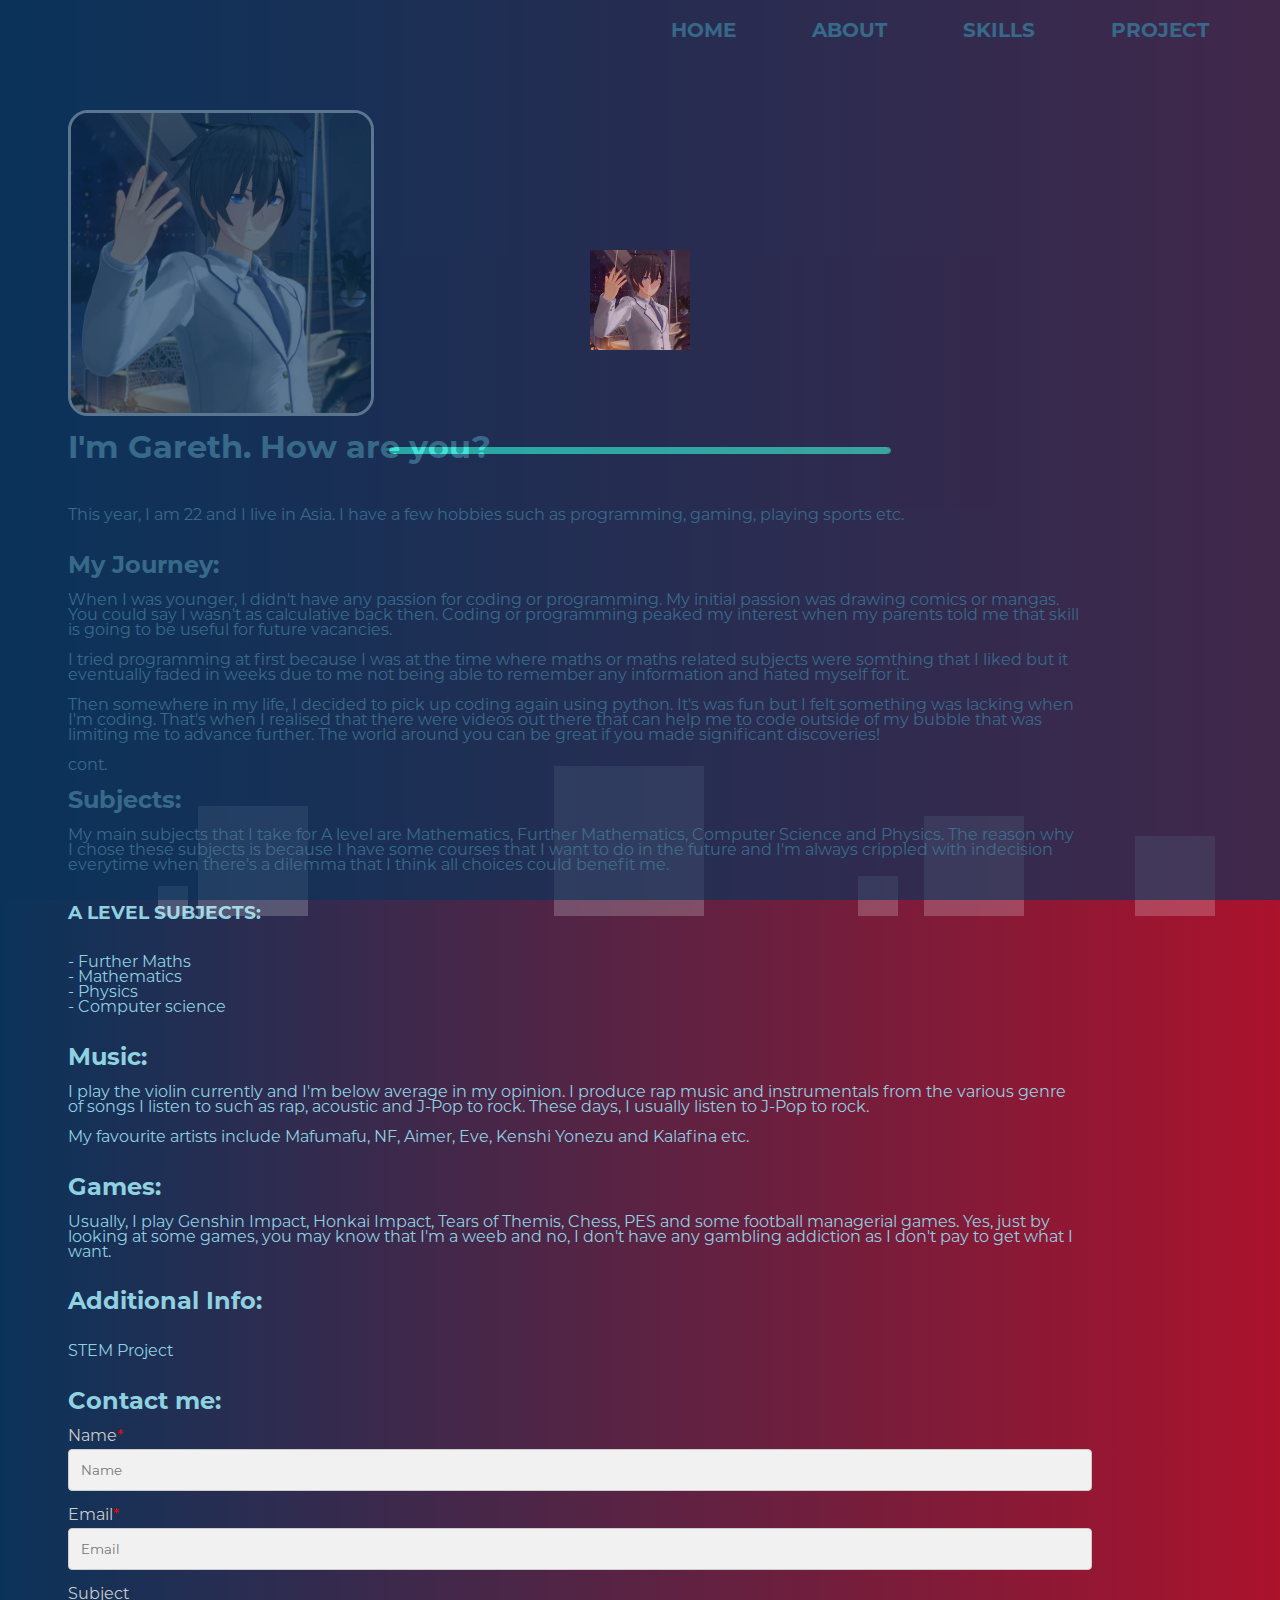
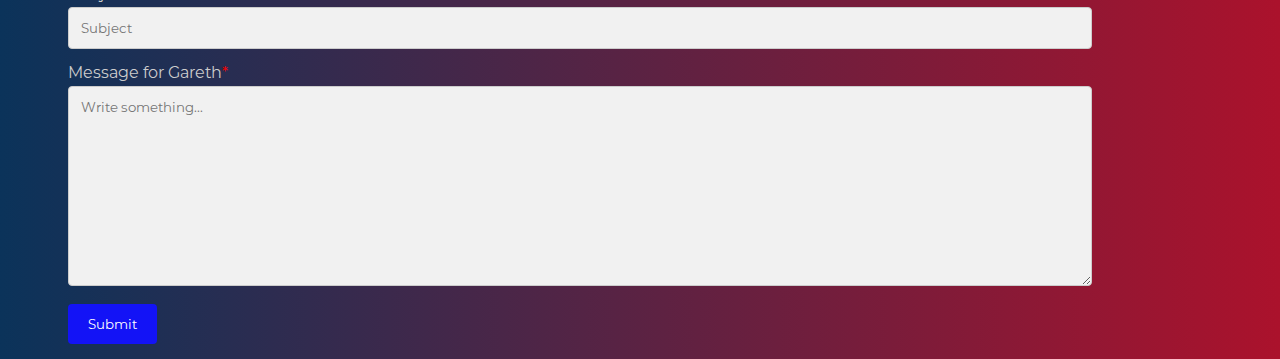
==== about.html @ dc4b903e "Update about.html" ====
<!DOCTYPE html>
<html>
    <head>
        <link rel='stylesheet' type='text/css' href='style/style.css'>
        <link rel='shortcut icon' type='image/jpg' href='static/logo.jpg'/>
        <meta name='author' content='GKZY'>
        <meta name='description' content='info and background about myself'/>
        <meta name='keywords' content='GKZY, portfolio, python, javascript, renpy, automation, snake, programming, about'>
        <meta name='robots' content=', follow'>
        <script src='https://cdn.jsdelivr.net/npm/jquery@3.2.1/dist/jquery.min.js'></script>
        <script src='script/contact.js'></script>
        <script src='script/preloader.js'></script>
        <script src='script/scrolling.js'></script>
        <script async src="https://www.googletagmanager.com/gtag/js?id=G-BZV0Y616GM"></script>
        <script>
            window.dataLayer = window.dataLayer || [];
            function gtag(){dataLayer.push(arguments);}
            gtag('js', new Date());

            gtag('config', 'G-BZV0Y616GM');
            window.onbeforeunload = function(){
                window.scrollTo(0,0);
            }
            $(window).on('load', async function(){
                disableScroll();
                await move('loader');
                let date = new Date();
                let year = date.getFullYear();
                let age = (year) - 2004;

                document.getElementById('age').innerText = age;
                $(".loader-wrapper").fadeOut('slow');
                enableScroll();
            });
        </script>
        <title>About</title>
        <style>
            input[type=text], select, textarea{
                width: 100%;
                padding: 12px;
                border: 1px solid #ccc;
                border-radius: 4px;
                box-sizing: border-box;
                margin-top: 6px;
                margin-bottom: 16px;
                resize: vertical;
                background-color: #f1f1f1;
            }

            input[type=submit]{
                background-color: #1313F6;
                color: black;
                padding: 12px 20px;
                border: none;
                border-radius: 4px;
                cursor: pointer;
            }

            input[type=submit]:hover{
                background-color: #0D0DAF;
            }

            input{
                font-family: 'montserrat';
            }

            .container{
                color: #ccc;
                font-family: 'montserrat';
            }

            .card{
                line-height:15px;
                padding-left:15px;
                width:80%;
            }

            #pfp{
                width:300px;
                border:3px solid #fafafa;
                border-radius:20px;
            }

            @media screen and (max-width: 700px){
                .card{
                    width:95%;
                }
                #pfp{
                    width:280px;
                }
            }
        </style>
    </head>
    <body>
        <ul class="box-area">
            <li></li>
            <li></li>
            <li></li>
            <li></li>
            <li></li>
            <li></li>
        </ul>
        <nav>
            <ul>
                <li><a href='./index.html'>Home</a></li>
                <li><a href='./about.html'>About</a></li>
                <li><a href='./skills.html'>Skills</a></li>
                <li><a href='./project.html'>Project</a></li>
            </ul>
        </nav>
        <br><br>
        <div class='card' style='padding-left:60px'>
            <img src='static/VFigure.jpg' id='pfp'>
            <h1>I'm Gareth. How are you? </h1>
            <br>
            <p style='font-family: montserrat;;'>
                This year, I am <span id='age'></span> and I live in Asia. I have a few hobbies such as programming, gaming, playing sports etc.
                <br><br>
                <h2>My Journey:</h2>
                When I was younger, I didn't have any passion for coding or programming. My initial passion was drawing comics or mangas. You could say I wasn't as calculative
                back then. Coding or programming peaked my interest when my parents told me that skill is going to be useful for future vacancies.
                <br><br>
                I tried programming at first because I was at the time where maths or maths related subjects were somthing that I liked 
                but it eventually faded in weeks due to me not being able to remember any information and hated myself for it. 
                <br><br>
                Then somewhere in my life, I decided to pick up coding again using python. It's was fun but I felt something was lacking when I'm coding.
                That's when I realised that there were videos out there that can help me to code outside of my bubble that was limiting me to advance further.
                The world around you can be great if you made significant discoveries!
                <br><br>
                cont.
                <h2>Subjects:</h2>
                My main subjects that I take for A level are Mathematics, Further Mathematics, Computer Science and Physics. The reason why I chose these subjects
                is because I have some courses that I want to do in the future and I'm always crippled with indecision everytime when there's a dilemma that I think
                all choices could benefit me. 
                <br><br>
                <h3>A LEVEL SUBJECTS:</h3>
                <br>
                - Further Maths
                <br>
                - Mathematics
                <br>
                - Physics
                <br>
                - Computer science
                <br><br>
                <h2>Music:</h2>
                I play the violin currently and I'm below average in my opinion. I produce
                rap music and instrumentals from the various genre of songs I listen to such as
                rap, acoustic and J-Pop to rock. These days, I usually listen to J-Pop to rock.
                <br><br> My favourite artists include Mafumafu, NF, Aimer, Eve, Kenshi Yonezu and Kalafina etc.
                <br><br>
                <h2>Games:</h2>
                Usually, I play Genshin Impact, Honkai Impact, Tears of Themis, Chess, PES and some football managerial games.
                Yes, just by looking at some games, you may know that I'm a weeb and no, I don't have any gambling addiction as I don't pay to get what I want.
                <br><br>
                <h2>Additional Info:</h2>
                <br>
                STEM Project
                <br><br>
                <h2>Contact me:</h2>
                <div class="container" style="width:80%; position:absolute;">
                <form action="https://formspree.io/f/mnqwnroo" method="POST">
                    
                <label for="name">Name<span style='color:red'>*</span></label>
                <input type="text" name="name" class="name" placeholder="Name">
                
                <label for="Email">Email<span style='color:red'>*</span></label>
                <input type="text" name="Email" class="Email" placeholder="Email">

                <label for="subject">Subject<span style='color:red'></span></label>
                <input type="text" name="subject" class="subject" placeholder="Subject">

                <label for="Message">Message for Gareth<span style='color:red'>*</label>
                <textarea type='text' name='Message' class="Message" placeholder="Write something..." style="height:200px;font-family:montserrat"></textarea>

                <input type="submit" value="Submit" class="submit" style='color:white;'>
                <br><br>
                <div class='status' style='color:red;font-size:smaller'></div>
                </form>
                </div>         
            </p>
        </div>
        <br>
        <div class="loader-wrapper">
            <img src='static/VFigure.jpg' class='loader-image'>
            <span class="loader"><span class="loader-inner" id='loader'></span></span>
        </div>
    </body>
</html>
---- style/style.css ----
@font-face{
    font-family: "Default_SC";
    src: url("../font/ja-jp.ttf")
}
@font-face{
    font-family: "montserrat-bold";
    src: url("../font/Montserrat-Bold.otf")
}
@font-face{
    font-family: "montserrat";
    src: url("../font/Montserrat-Regular.otf")
}
@font-face {
    font-family: "lba";
    src: url("../font/LaBelleAurore-Regular.woff2");
}
html{
    overflow: scroll;
    overflow-x: hidden;
}
::-webkit-scrollbar{
    width: 0;/*remove scrollbar space*/
    background: transparent;/*make scrollbar invisible*/
}
html > div[style] {
    /*disables pop out video*/
    display: none !important;
}

body {
    background: linear-gradient(to left, #AB122C, #0B335A);
    color: #90D1E0;
    font-family: montserrat;
    -webkit-touch-callout: none; /*ios safari*/
    -webkit-user-select: none;/*safari*/
    -khtml-user-select: none;/*Konqueror HTML*/
    -moz-user-select: none;/*Old version of firefox*/
    -ms-user-select: none; /*internet explorer or edge*/
    user-select: none; /*non prefixed version. Currently supported by chrome, edge, opera and firefox*/
}

a:link{
    text-decoration: none;
}

a:visited{
    text-decoration: none;
}

a:hover{
    text-decoration: none;
}
a:active{
    text-decoration: none;
}

nav{
    z-index: 2;
	display: flex;
	font-family: "montserrat-bold";
	font-size: 20px;
	width: 95%;
	justify-content: right;
	padding-bottom: 20px;
}
nav ul{
    margin: 0;
    padding: 0;
    list-style: none;
}

nav li{
    display: inline-block;
    margin-left:  70px;
    padding-top: 10px;
    padding-bottom: 10px;
    position: relative;
}

nav a{
    text-decoration: none;
    text-transform: uppercase;
    color: #90D1E0;
}

nav a:hover{
    color: white;
}

nav a:not(.active)::before{
    content:"";
    display: block;
    position: absolute;
    height: 5px;
    width: 0%;
    background-color: #1AEAD4;
    top: 0%;
    transition: all ease-in-out 300ms;
}

nav a:not(.active):hover::before{
    width: 100%;
}

.active{
    color: white;
}

.active::before{
    content:"";
    display: block;
    background-color: #1AEAD4;
    height: 5px;
    width: 100%;
    top: 0;
    position: absolute;
}

.loader-wrapper{
    z-index: 100;
    width: 100%;
    height: 100%;
    position: fixed;
    top: 0;
    left: 0;
    background-color: #0B335A;
    display: flex;
    justify-content: center;
    align-items: center;
}

.loader{
    z-index: 101;
    display: inline-block;
    border: 1px solid #1AEAD4;
    position: relative;
    border-radius: 50px;
    width: 500px;
    height: 5px;
    animation: loader 5s infinite ease;
}

.loader-inner{
    vertical-align: top;
    display: inline-block;
    height: 100%;
    background-color: #1AEAD4;
    border-radius: 50px;
    animation: loader-inner 5s infinite ease-in;
}

.loader-image{
    margin: 0 auto;
    top: 250px;
    justify-content: center;
    position: absolute;
    width: 100px;
    height: 100px;
}

h1,
h2,
h3{
    font-family: "montserrat-bold";
}

.box-area{
    position: absolute;
    top: 0;
    left: 0;
    width: 100%;
    height: 100%;
    overflow: hidden;
}

.box-area li{
    position: absolute;
    display: block;
    list-style: none;
    width: 100%;
    height: 100%;
    background: rgba(255,255,255,0.2);
    animation: animate 20s linear infinite;
    bottom: 0px;
}

.box-area li:nth-child(1){
    left: 86%;
    width: 80px;
    height: 80px;
    animation-delay: 0s;
}

.box-area li:nth-child(2){
    left: 12%;
    width: 30px;
    height: 30px;
    animation-delay: 1.5s;
    animation-duration: 10s;
}

.box-area li:nth-child(3){
    left: 70%;
    width: 100px;
    height: 100px;
    animation-delay: 0s;
    animation-duration: 5.5s;
}

.box-area li:nth-child(4){
    left: 42%;
    width: 150px;
    height: 150px;
    animation-delay: 0s;
    animation-duration: 15s;
}

.box-area li:nth-child(5){
    left: 65%;
    width: 40px;
    height: 40px;
    animation-delay: 0s;
}

.box-area li:nth-child(6){
    left: 15%;
    width: 110px;
    height: 110px;
    animation-delay: 3.5s;
}

@keyframes animate{
    0%{
        transform: translateY(0) rotate(0deg);
        opacity: 1;
    }
    100%{
        transform: translateY(-800px) rotate(360deg);
        opacity: 0;
    }
}
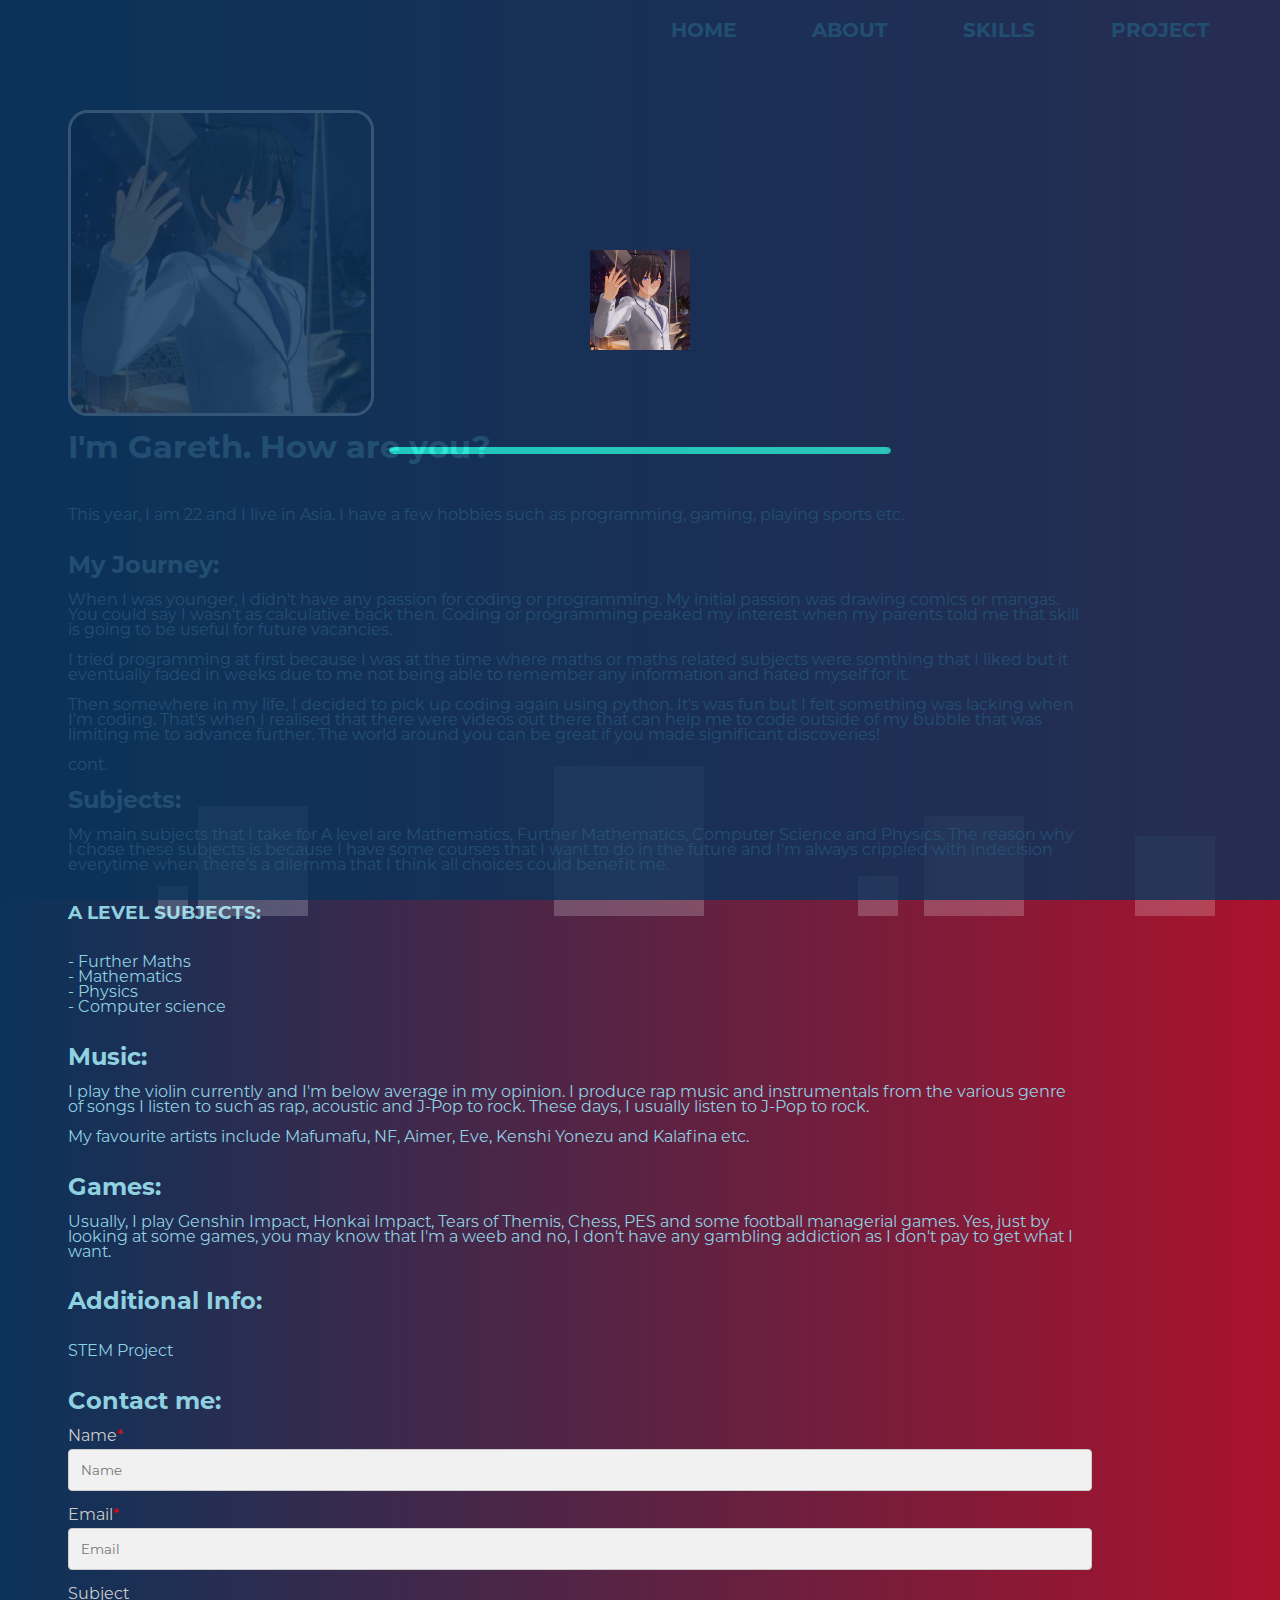
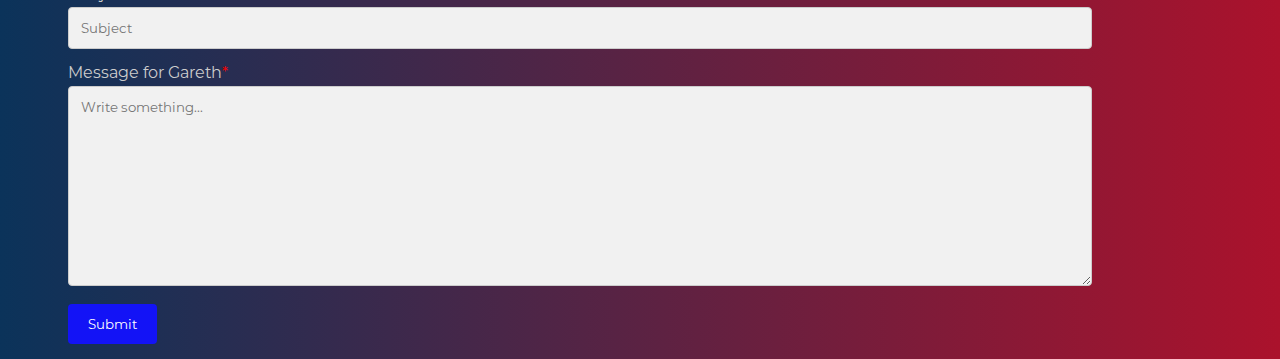
==== commit 88983551: "Update about.html" ====
--- a/about.html
+++ b/about.html
@@ -92,7 +92,7 @@
         </style>
     </head>
     <body>
-        <ul class="box-area">
+       <ul class="box-area">
             <li></li>
             <li></li>
             <li></li>
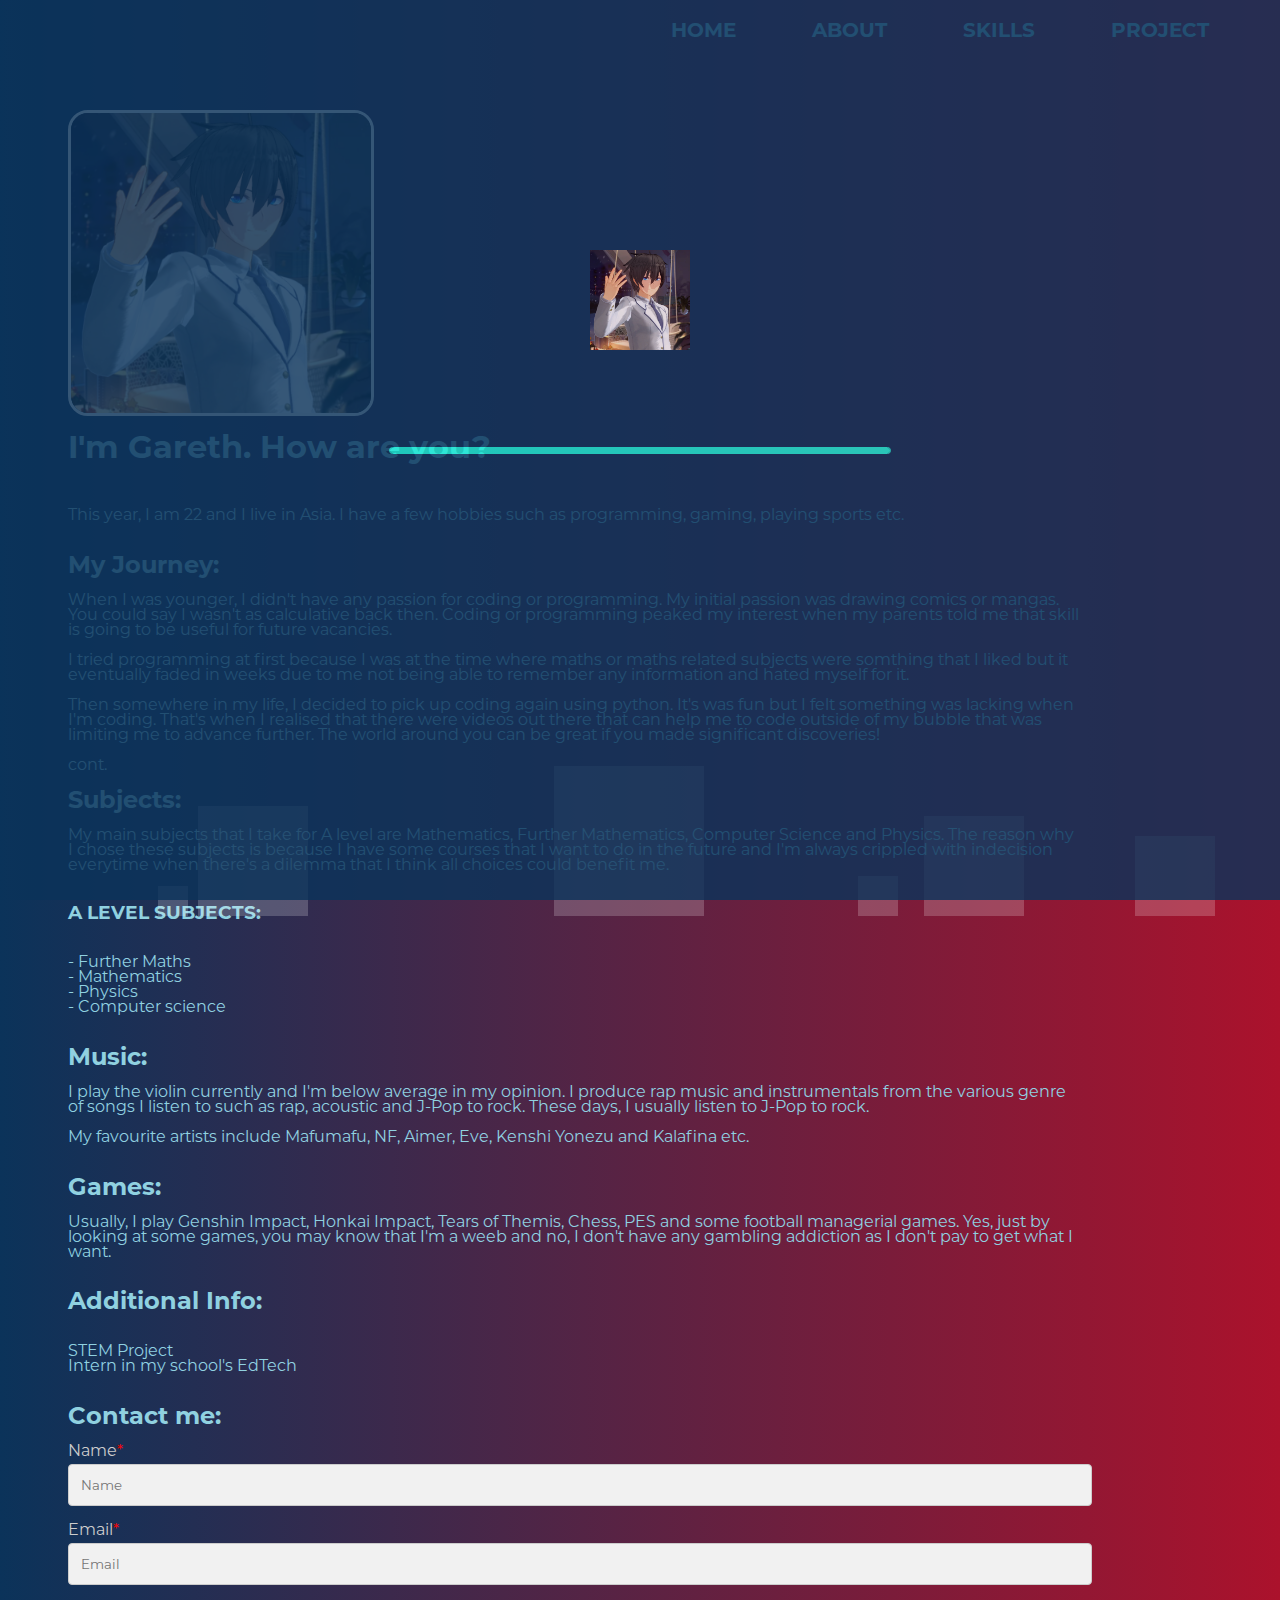
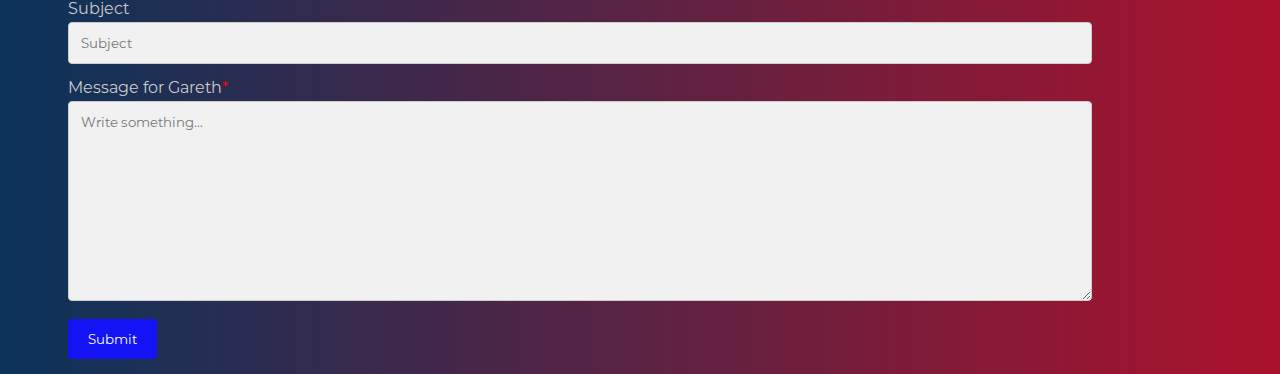
==== commit 468c5b5b: "Update about.html" ====
--- a/about.html
+++ b/about.html
@@ -156,6 +156,8 @@
                 <h2>Additional Info:</h2>
                 <br>
                 STEM Project
+                <br>
+                Intern in my school's EdTech
                 <br><br>
                 <h2>Contact me:</h2>
                 <div class="container" style="width:80%; position:absolute;">
--- a/style/style.css
+++ b/style/style.css
@@ -219,7 +219,7 @@
     left: 65%;
     width: 40px;
     height: 40px;
-    animation-delay: 0s;
+    animation-delay: 1s;
 }
 
 .box-area li:nth-child(6){
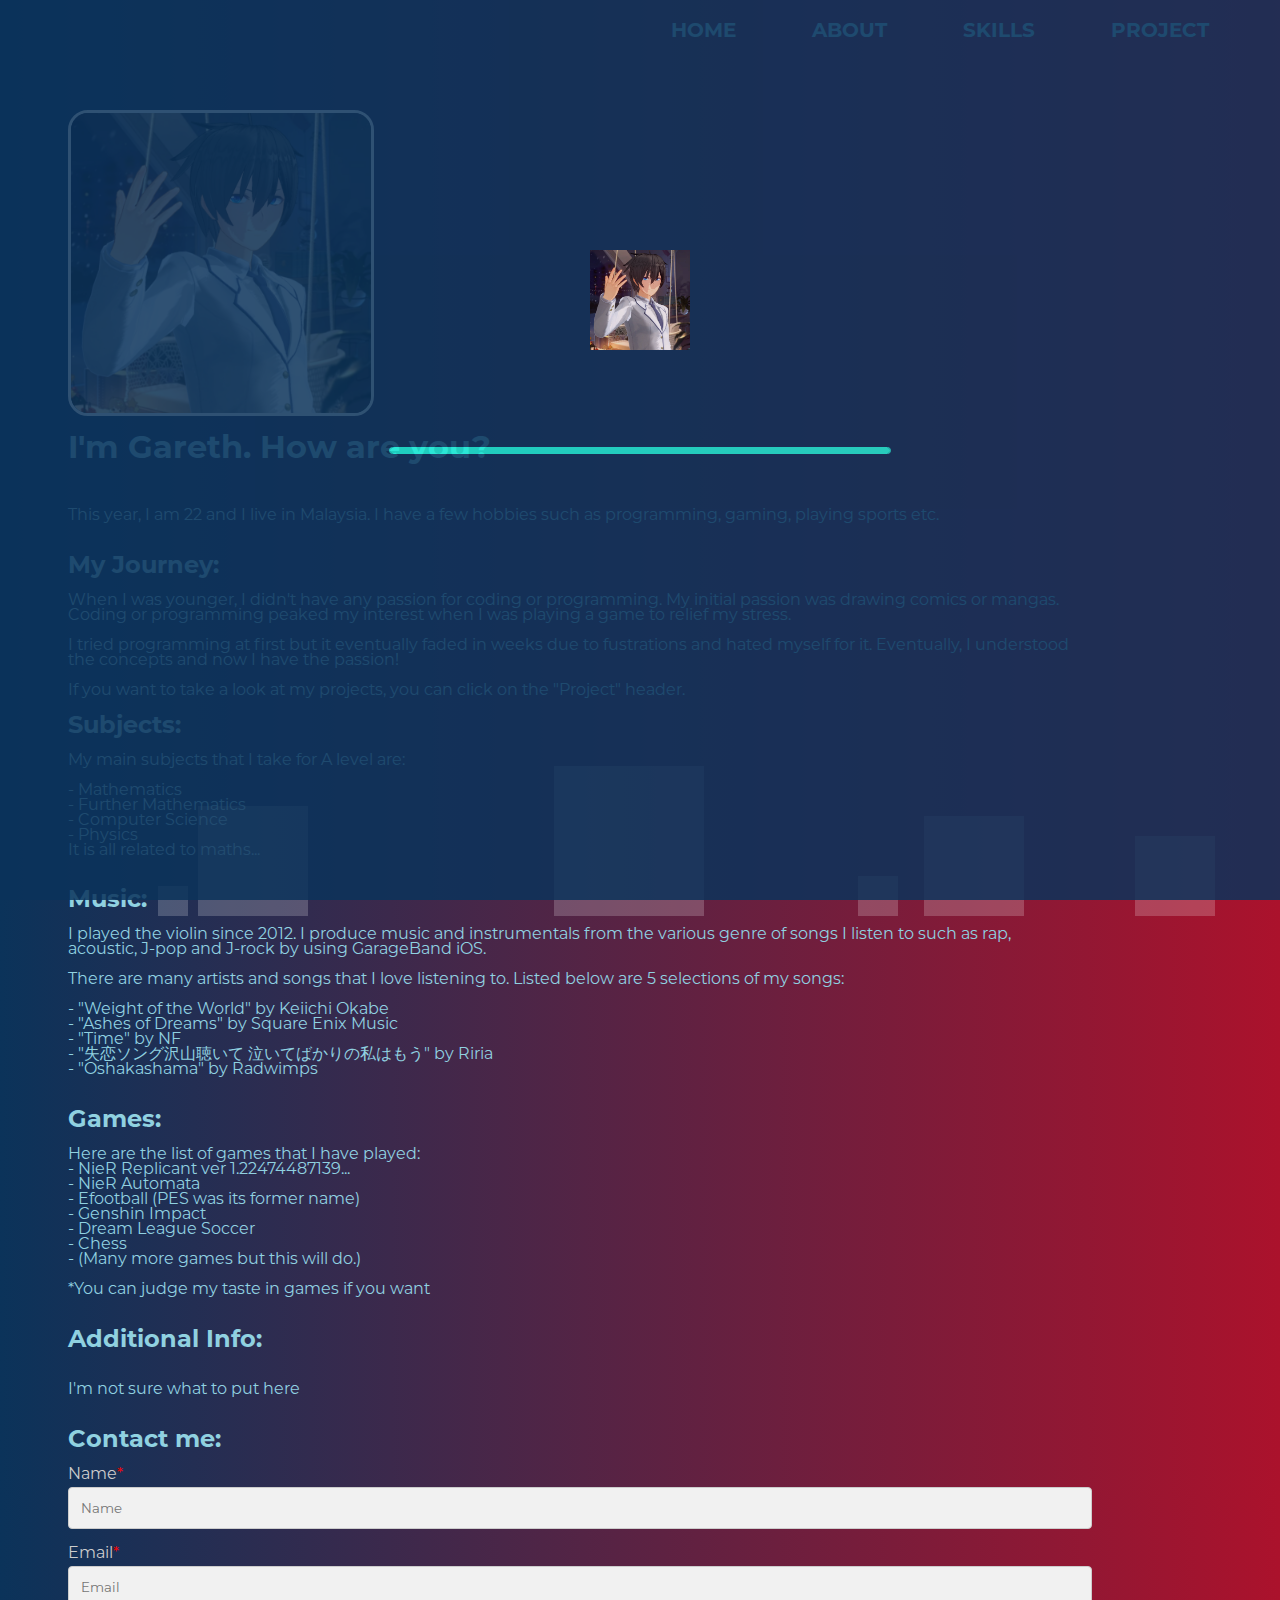
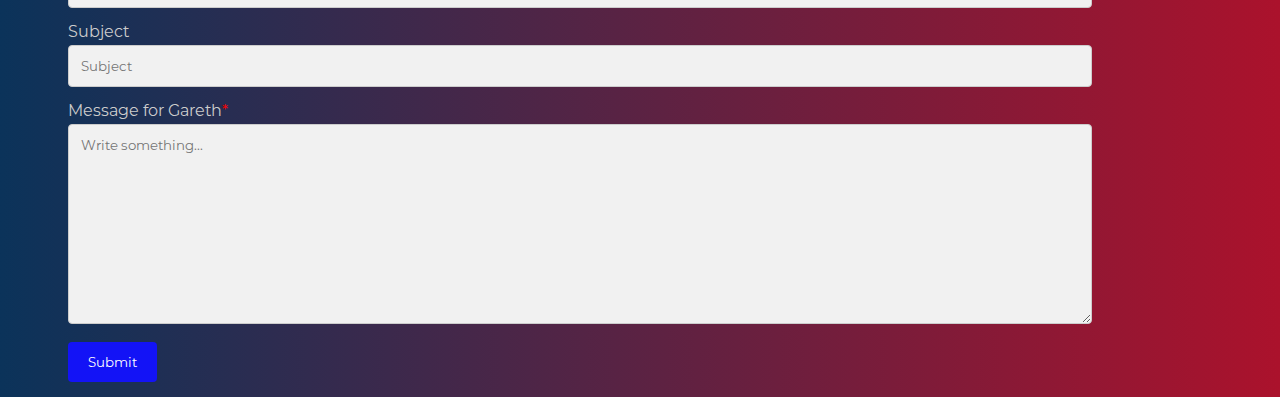
==== commit 81e65063: "Update about.html" ====
--- a/about.html
+++ b/about.html
@@ -11,13 +11,13 @@
         <script src='script/contact.js'></script>
         <script src='script/preloader.js'></script>
         <script src='script/scrolling.js'></script>
-        <script async src="https://www.googletagmanager.com/gtag/js?id=G-BZV0Y616GM"></script>
+        <script async src='https://www.googletagmanager.com/gtag/js?id=G-H6ST10QSZH'></script>
         <script>
             window.dataLayer = window.dataLayer || [];
             function gtag(){dataLayer.push(arguments);}
             gtag('js', new Date());
 
-            gtag('config', 'G-BZV0Y616GM');
+            gtag('config', 'G-H6ST10QSZH');
             window.onbeforeunload = function(){
                 window.scrollTo(0,0);
             }
@@ -92,7 +92,7 @@
         </style>
     </head>
     <body>
-       <ul class="box-area">
+        <ul class="box-area">
             <li></li>
             <li></li>
             <li></li>
@@ -114,50 +114,68 @@
             <h1>I'm Gareth. How are you? </h1>
             <br>
             <p style='font-family: montserrat;;'>
-                This year, I am <span id='age'></span> and I live in Asia. I have a few hobbies such as programming, gaming, playing sports etc.
+                This year, I am <span id='age'></span> and I live in Malaysia. I have a few hobbies such as programming, gaming, playing sports etc.
                 <br><br>
                 <h2>My Journey:</h2>
-                When I was younger, I didn't have any passion for coding or programming. My initial passion was drawing comics or mangas. You could say I wasn't as calculative
-                back then. Coding or programming peaked my interest when my parents told me that skill is going to be useful for future vacancies.
-                <br><br>
-                I tried programming at first because I was at the time where maths or maths related subjects were somthing that I liked 
-                but it eventually faded in weeks due to me not being able to remember any information and hated myself for it. 
-                <br><br>
-                Then somewhere in my life, I decided to pick up coding again using python. It's was fun but I felt something was lacking when I'm coding.
-                That's when I realised that there were videos out there that can help me to code outside of my bubble that was limiting me to advance further.
-                The world around you can be great if you made significant discoveries!
-                <br><br>
-                cont.
+                When I was younger, I didn't have any passion for coding or programming. My initial passion was drawing comics or mangas. Coding or
+                programming peaked my interest when I was playing a game to relief my stress.
+                <br><br>
+                I tried programming at first but it eventually faded in weeks due to fustrations and hated myself for it. Eventually, I understood the
+                concepts and now I have the passion!
+                <br><br>
+                If you want to take a look at my projects, you can click on the "Project" header.
                 <h2>Subjects:</h2>
-                My main subjects that I take for A level are Mathematics, Further Mathematics, Computer Science and Physics. The reason why I chose these subjects
-                is because I have some courses that I want to do in the future and I'm always crippled with indecision everytime when there's a dilemma that I think
-                all choices could benefit me. 
-                <br><br>
-                <h3>A LEVEL SUBJECTS:</h3>
-                <br>
-                - Further Maths
-                <br>
-                - Mathematics
+                My main subjects that I take for A level are:
+                <br><br>
+                - Mathematics 
+                <br>
+                - Further Mathematics 
+                <br>
+                - Computer Science
                 <br>
                 - Physics
                 <br>
-                - Computer science
+                It is all related to maths...
                 <br><br>
                 <h2>Music:</h2>
-                I play the violin currently and I'm below average in my opinion. I produce
-                rap music and instrumentals from the various genre of songs I listen to such as
-                rap, acoustic and J-Pop to rock. These days, I usually listen to J-Pop to rock.
-                <br><br> My favourite artists include Mafumafu, NF, Aimer, Eve, Kenshi Yonezu and Kalafina etc.
+                I played the violin since 2012. I produce
+                music and instrumentals from the various genre of songs I listen to such as
+                rap, acoustic, J-pop and J-rock by using GarageBand iOS.
+                <br><br> 
+                There are many artists and songs that I love listening to. Listed below are 5 selections of my songs:
+                <br><br>
+                - "Weight of the World" by Keiichi Okabe
+                <br>
+                - "Ashes of Dreams" by Square Enix Music
+                <br>
+                - "Time" by NF
+                <br>
+                - "失恋ソング沢山聴いて 泣いてばかりの私はもう" by Riria
+                <br>
+                - "Oshakashama" by Radwimps
                 <br><br>
                 <h2>Games:</h2>
-                Usually, I play Genshin Impact, Honkai Impact, Tears of Themis, Chess, PES and some football managerial games.
-                Yes, just by looking at some games, you may know that I'm a weeb and no, I don't have any gambling addiction as I don't pay to get what I want.
+                Here are the list of games that I have played:
+                <br>
+                - NieR Replicant ver 1.22474487139...
+                <br>
+                - NieR Automata
+                <br>
+                - Efootball (PES was its former name)
+                <br>
+                - Genshin Impact
+                <br>
+                - Dream League Soccer
+                <br>
+                - Chess
+                <br>
+                - (Many more games but this will do.)
+                <br><br>
+                *You can judge my taste in games if you want
                 <br><br>
                 <h2>Additional Info:</h2>
                 <br>
-                STEM Project
-                <br>
-                Intern in my school's EdTech
+                I'm not sure what to put here
                 <br><br>
                 <h2>Contact me:</h2>
                 <div class="container" style="width:80%; position:absolute;">
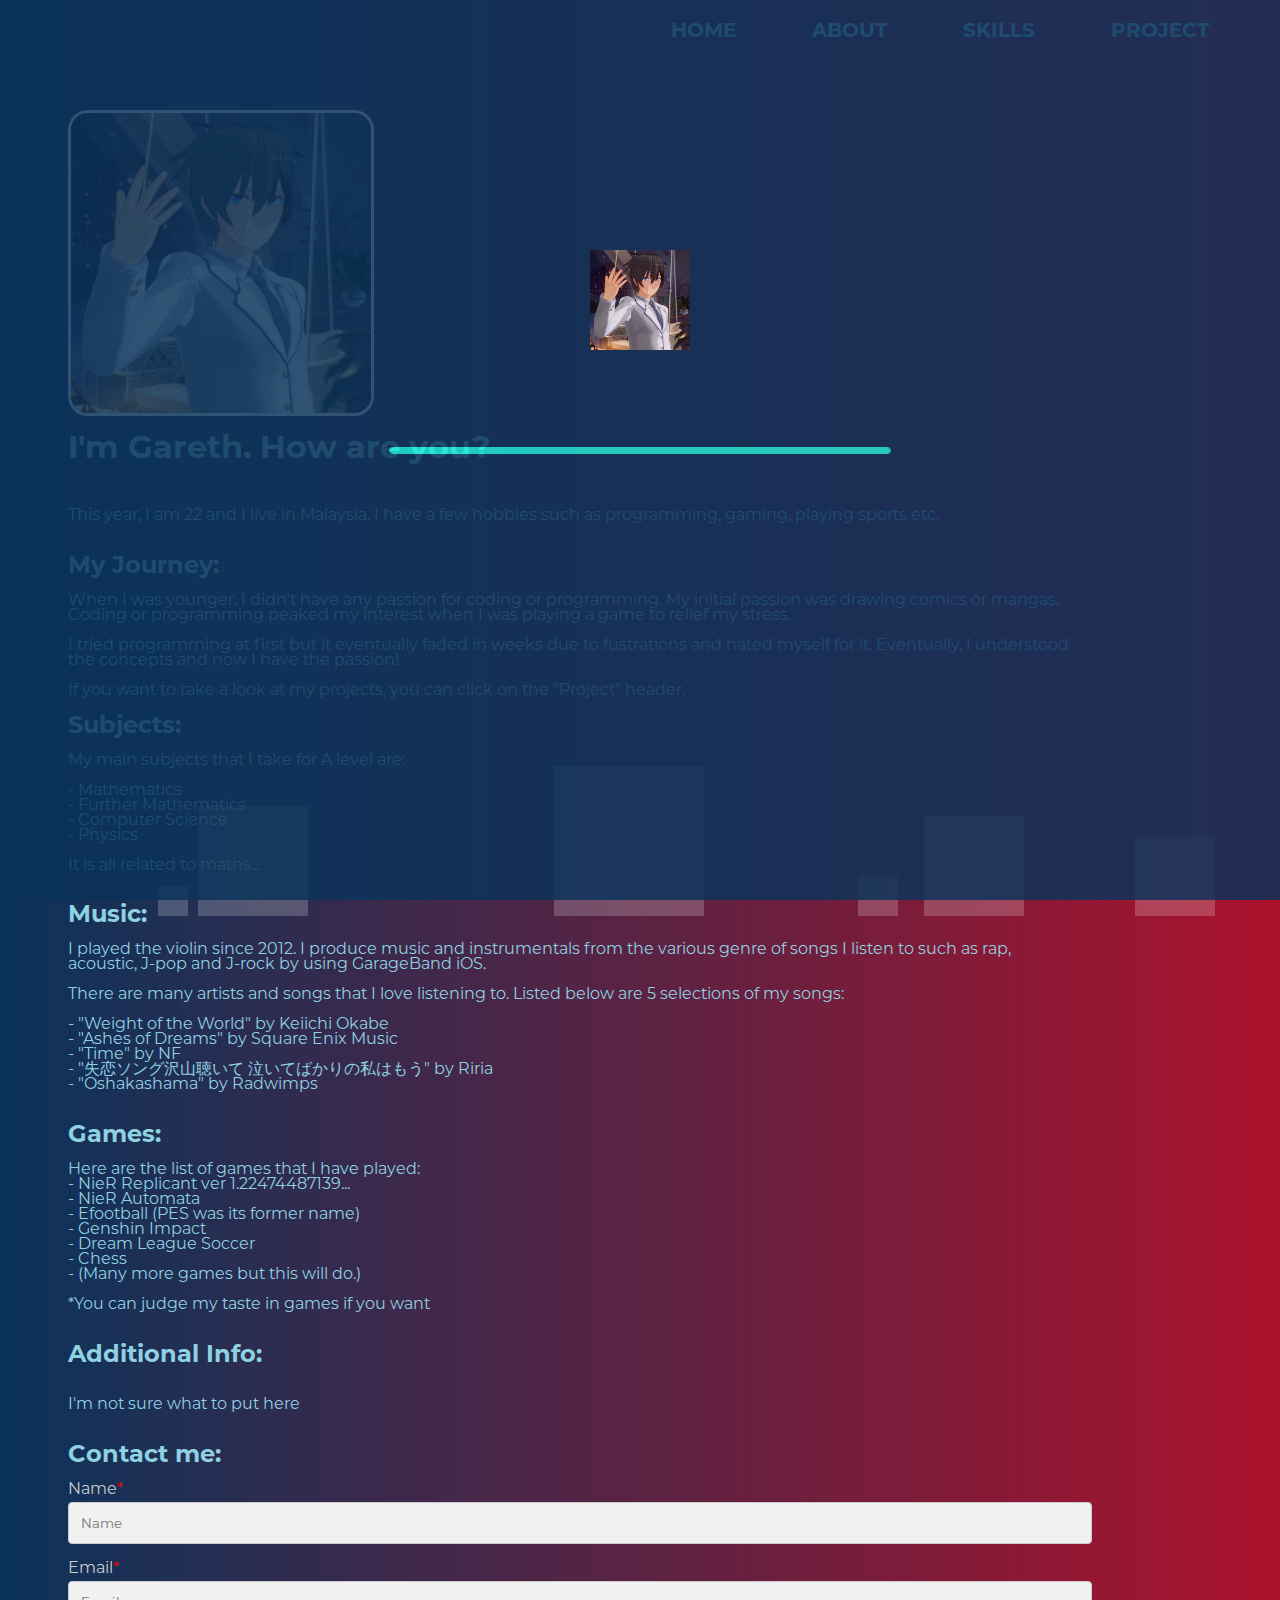
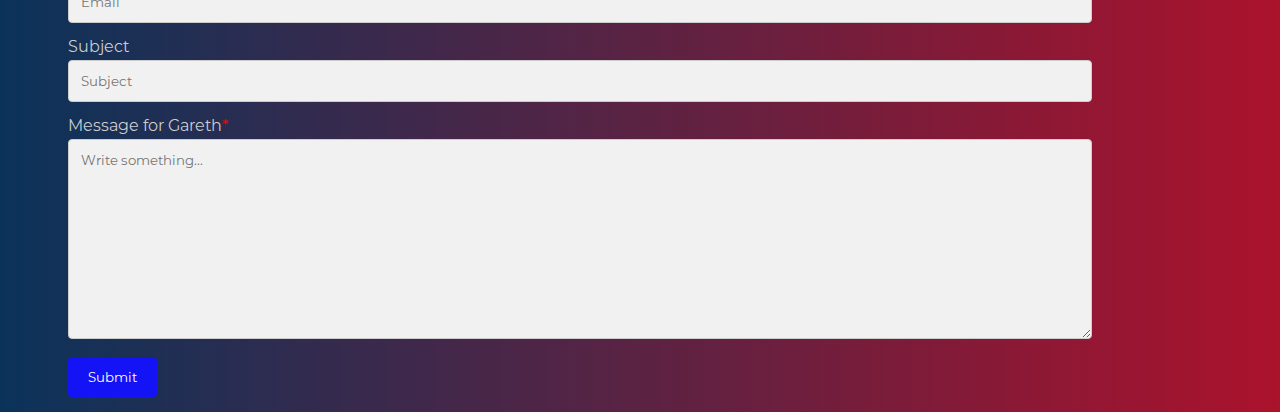
==== commit 3627abf8: "Update about.html" ====
--- a/about.html
+++ b/about.html
@@ -134,7 +134,7 @@
                 - Computer Science
                 <br>
                 - Physics
-                <br>
+                <br><br>
                 It is all related to maths...
                 <br><br>
                 <h2>Music:</h2>
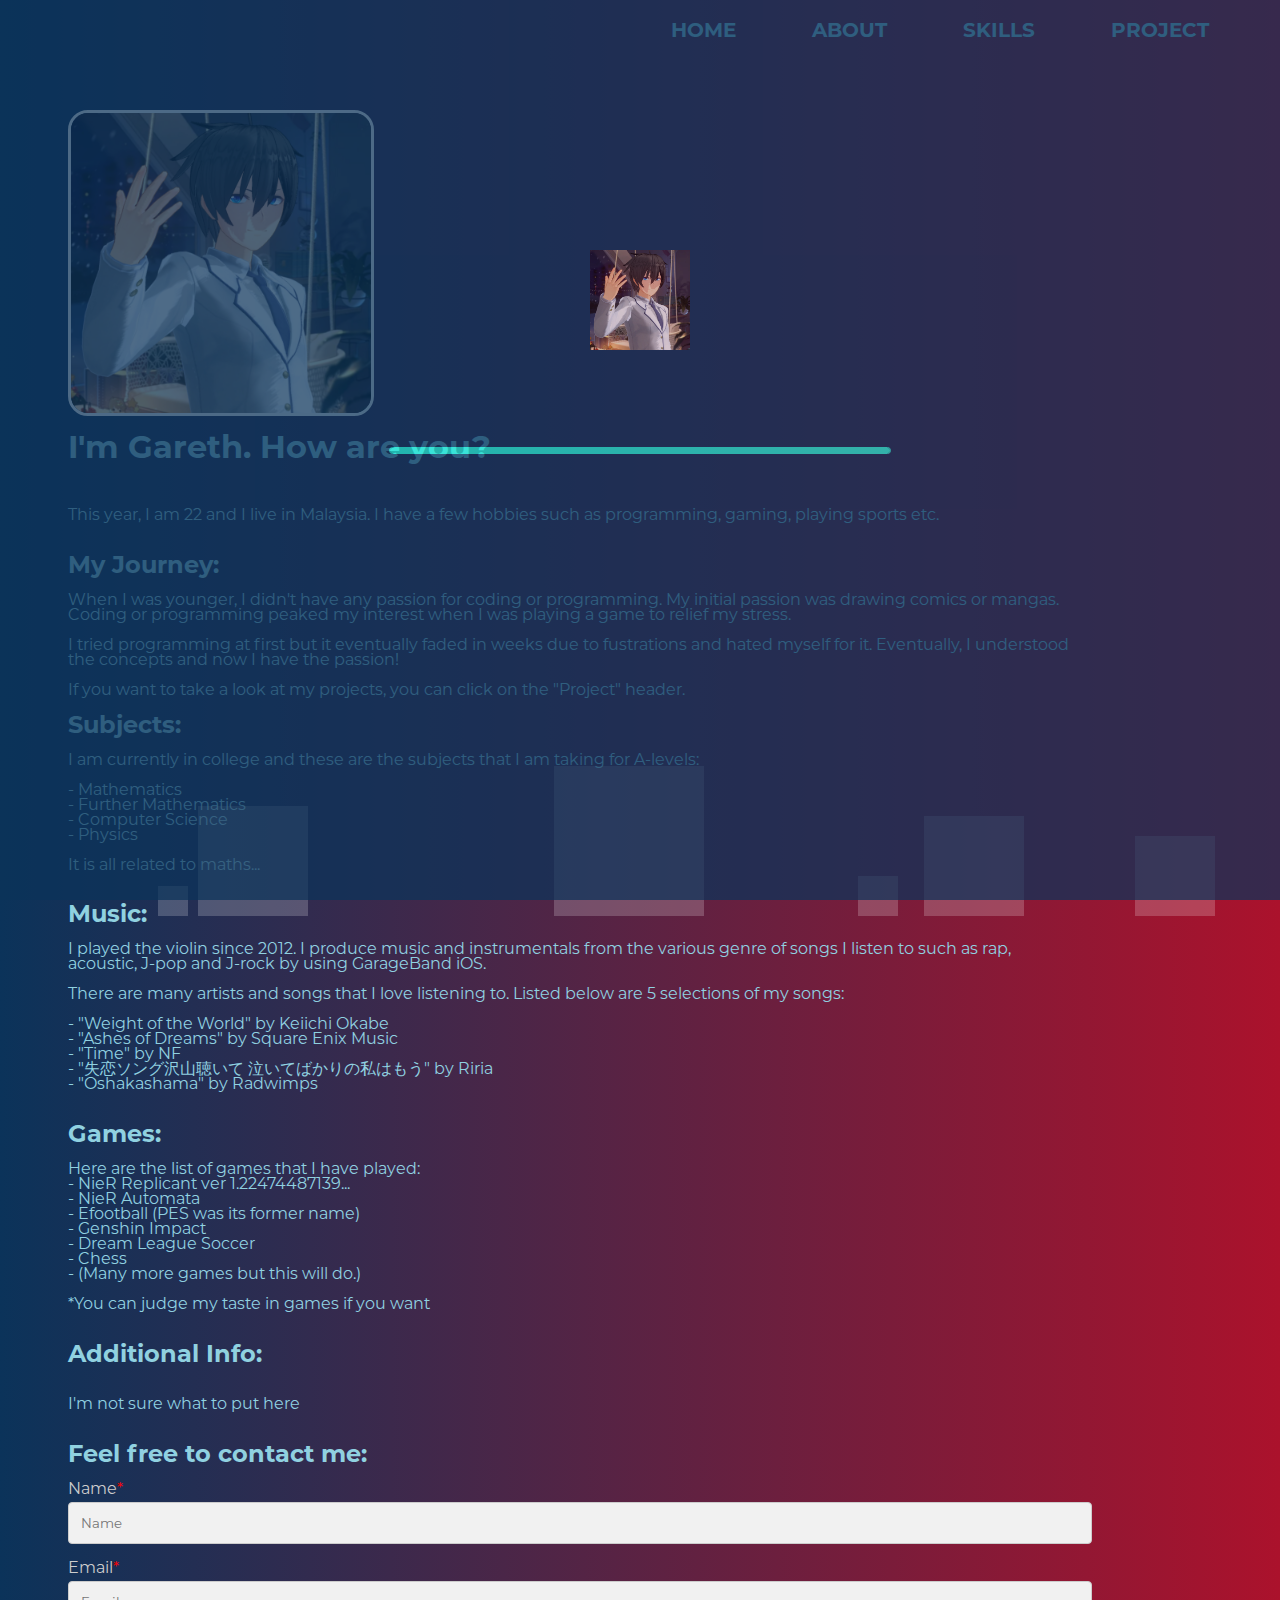
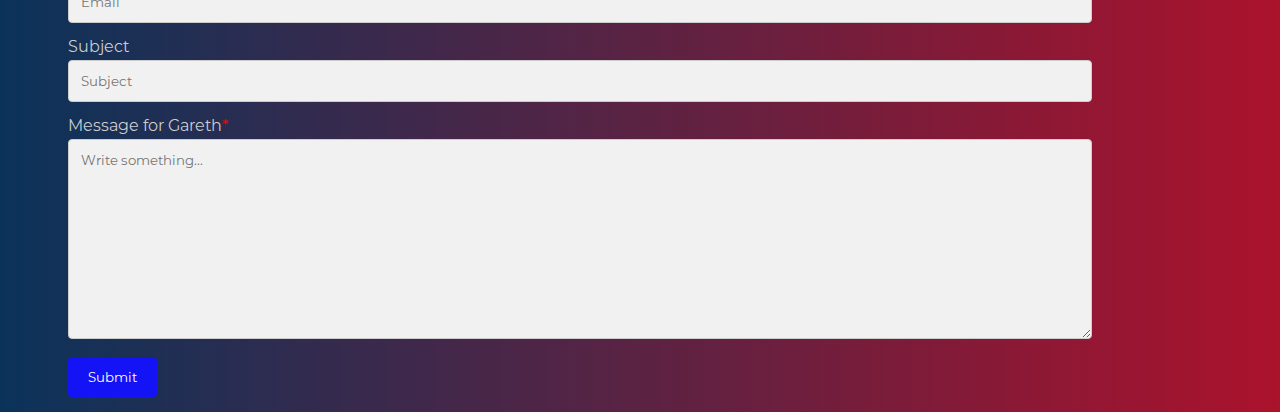
==== commit 856e2ed4: "Update about.html" ====
--- a/about.html
+++ b/about.html
@@ -125,7 +125,7 @@
                 <br><br>
                 If you want to take a look at my projects, you can click on the "Project" header.
                 <h2>Subjects:</h2>
-                My main subjects that I take for A level are:
+                I am currently in college and these are the subjects that I am taking for A-levels:
                 <br><br>
                 - Mathematics 
                 <br>
@@ -177,7 +177,7 @@
                 <br>
                 I'm not sure what to put here
                 <br><br>
-                <h2>Contact me:</h2>
+                <h2>Feel free to contact me:</h2>
                 <div class="container" style="width:80%; position:absolute;">
                 <form action="https://formspree.io/f/mnqwnroo" method="POST">
                     
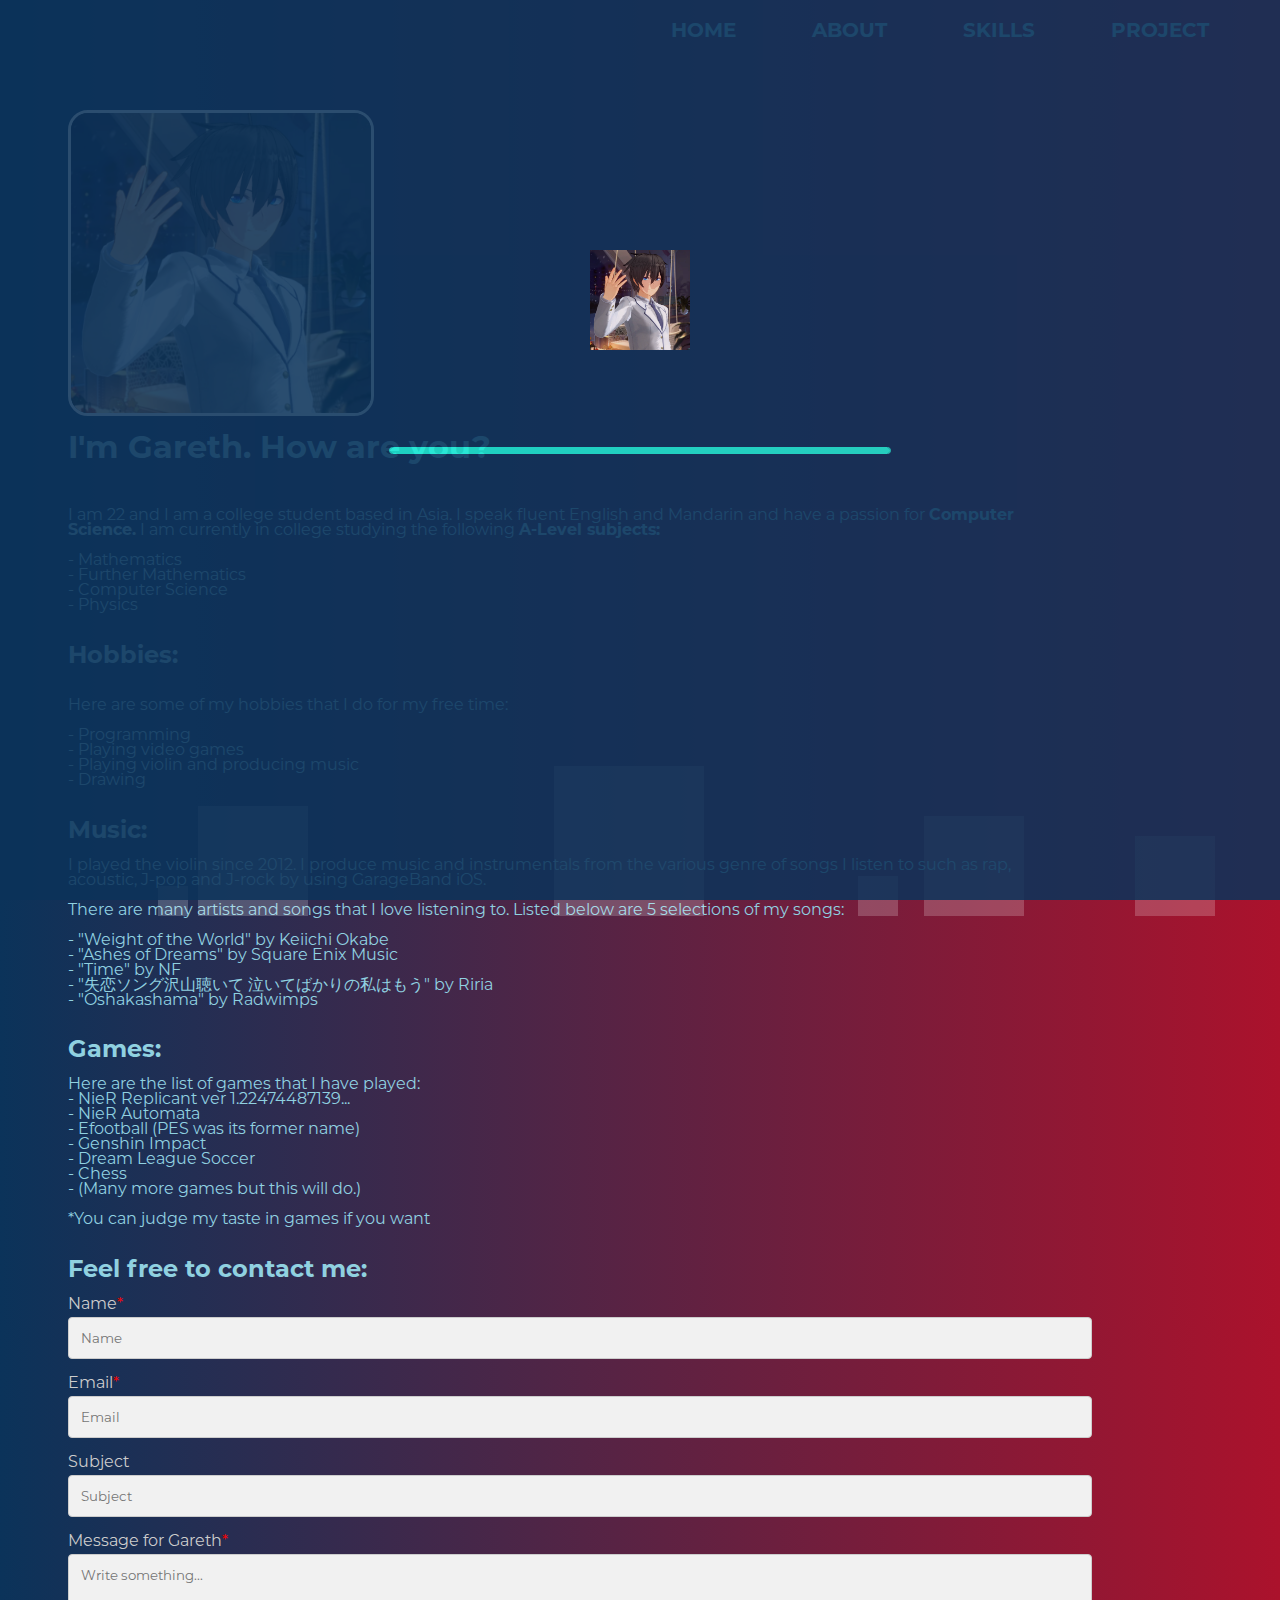
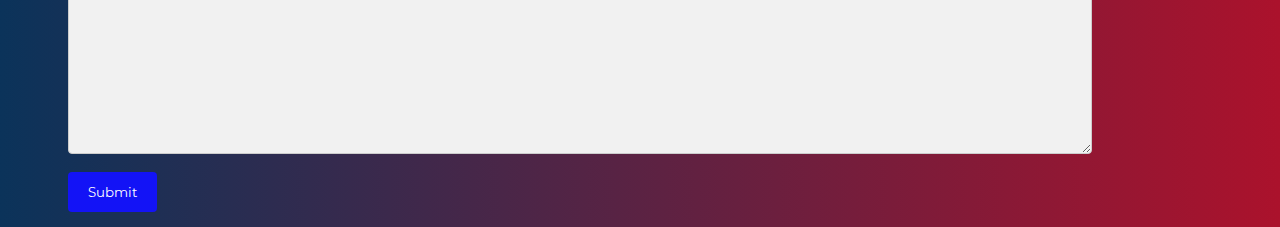
==== commit 76037100: "Update about.html" ====
--- a/about.html
+++ b/about.html
@@ -114,28 +114,29 @@
             <h1>I'm Gareth. How are you? </h1>
             <br>
             <p style='font-family: montserrat;;'>
-                This year, I am <span id='age'></span> and I live in Malaysia. I have a few hobbies such as programming, gaming, playing sports etc.
-                <br><br>
-                <h2>My Journey:</h2>
-                When I was younger, I didn't have any passion for coding or programming. My initial passion was drawing comics or mangas. Coding or
-                programming peaked my interest when I was playing a game to relief my stress.
-                <br><br>
-                I tried programming at first but it eventually faded in weeks due to fustrations and hated myself for it. Eventually, I understood the
-                concepts and now I have the passion!
-                <br><br>
-                If you want to take a look at my projects, you can click on the "Project" header.
-                <h2>Subjects:</h2>
-                I am currently in college and these are the subjects that I am taking for A-levels:
-                <br><br>
-                - Mathematics 
-                <br>
-                - Further Mathematics 
+                I am <span id='age'></span> and I am a college student based in Asia. 
+                I speak fluent English and Mandarin and have a passion for <b style="font-family: Montserrat-Bold;">Computer Science.</b>
+                I am currently in college studying the following <b style="font-family: Montserrat-Bold;">A-Level subjects:</b> 
+                <br><br>
+                - Mathematics
+                <br>
+                - Further Mathematics
                 <br>
                 - Computer Science
                 <br>
                 - Physics
                 <br><br>
-                It is all related to maths...
+                <h2>Hobbies:</h2>
+                <br>
+                Here are some of my hobbies that I do for my free time:
+                <br><br>
+                - Programming
+                <br>
+                - Playing video games
+                <br>
+                - Playing violin and producing music
+                <br>
+                - Drawing
                 <br><br>
                 <h2>Music:</h2>
                 I played the violin since 2012. I produce
@@ -172,10 +173,6 @@
                 - (Many more games but this will do.)
                 <br><br>
                 *You can judge my taste in games if you want
-                <br><br>
-                <h2>Additional Info:</h2>
-                <br>
-                I'm not sure what to put here
                 <br><br>
                 <h2>Feel free to contact me:</h2>
                 <div class="container" style="width:80%; position:absolute;">
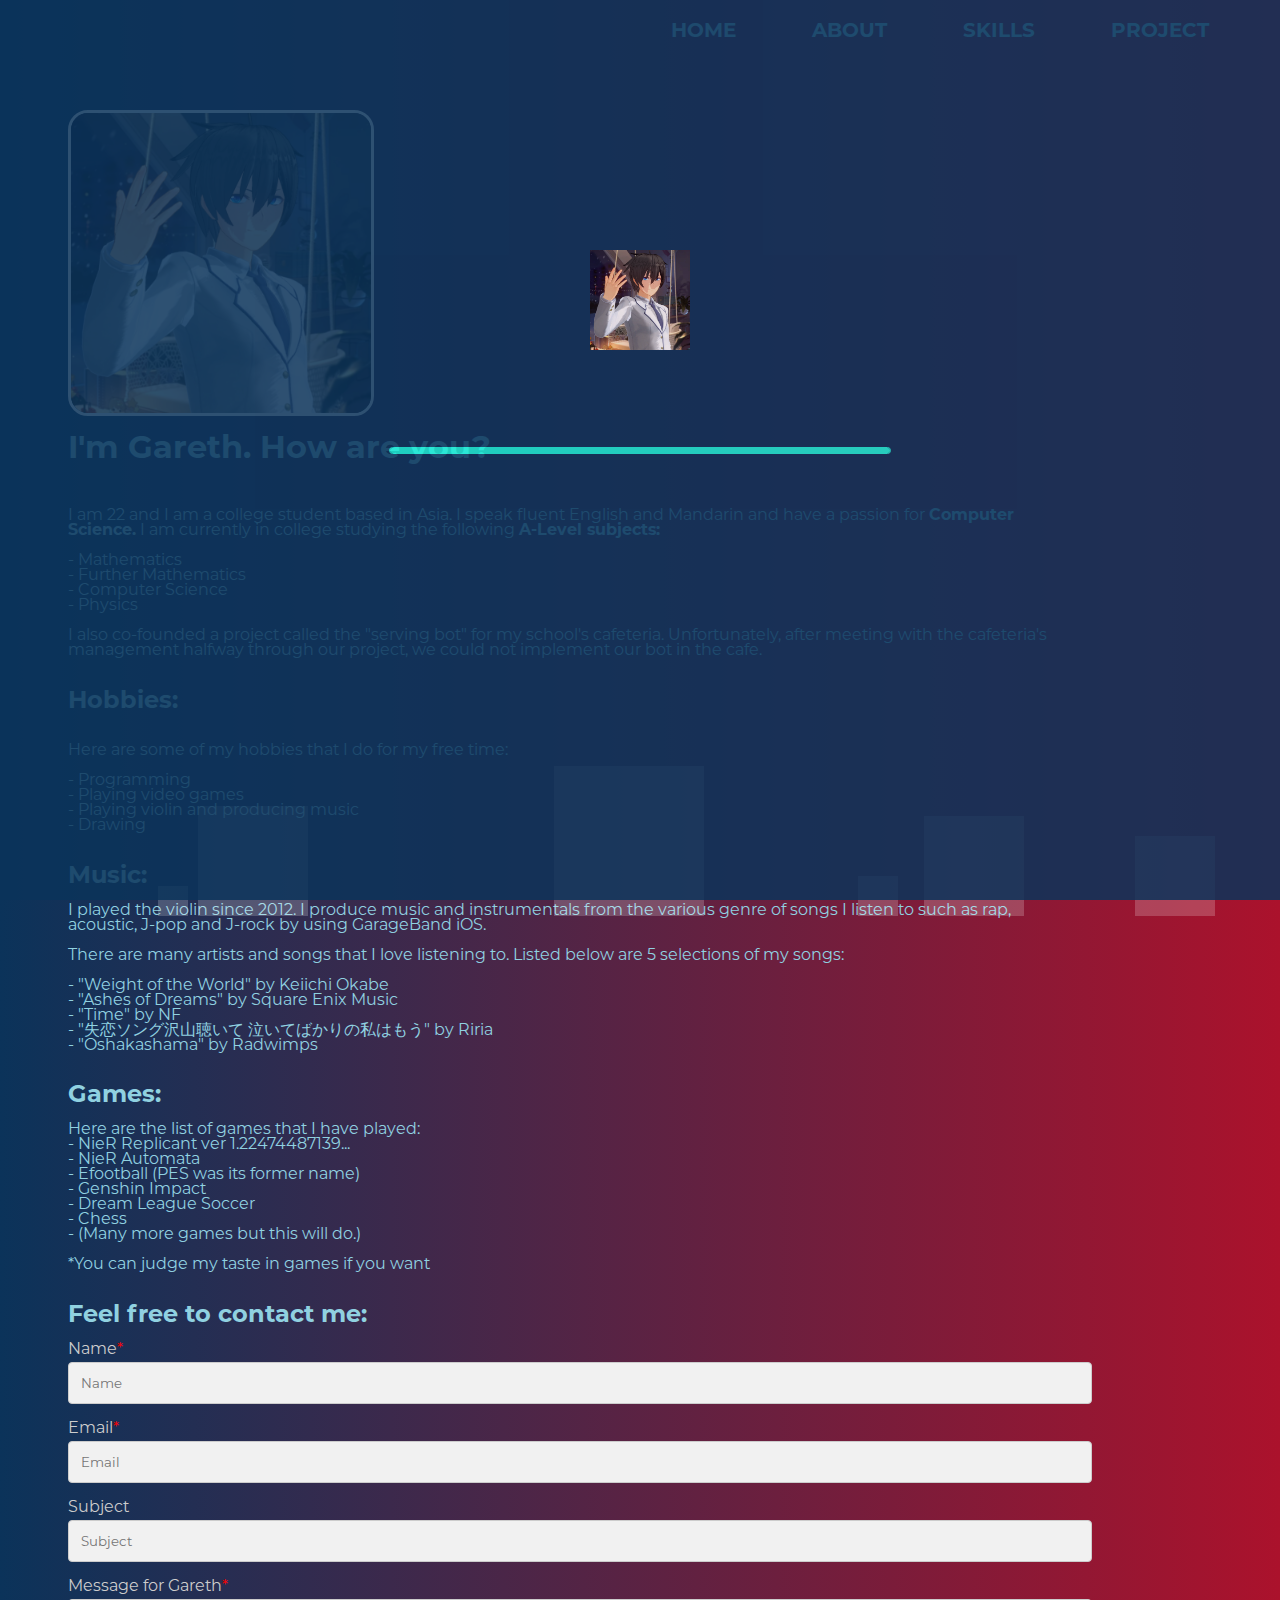
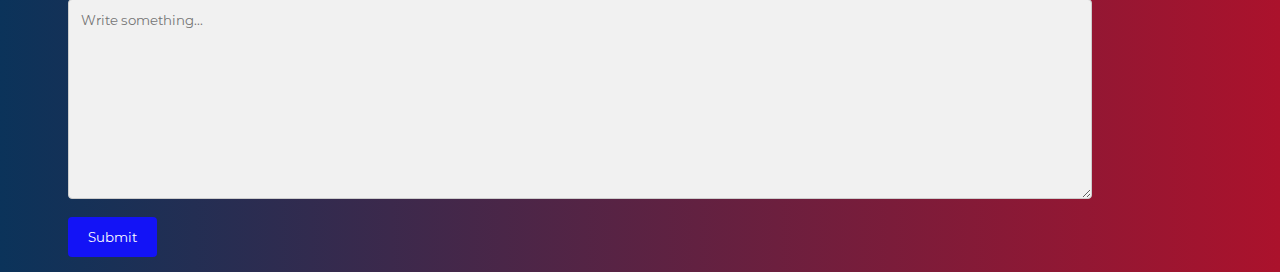
==== commit 10ebb27c: "Update about.html" ====
--- a/about.html
+++ b/about.html
@@ -126,6 +126,9 @@
                 <br>
                 - Physics
                 <br><br>
+                I also co-founded a project called the "serving bot" for my school's cafeteria. Unfortunately, after meeting
+                with the cafeteria's management halfway through our project, we could not implement our bot in the cafe.
+                <br><br>
                 <h2>Hobbies:</h2>
                 <br>
                 Here are some of my hobbies that I do for my free time:
